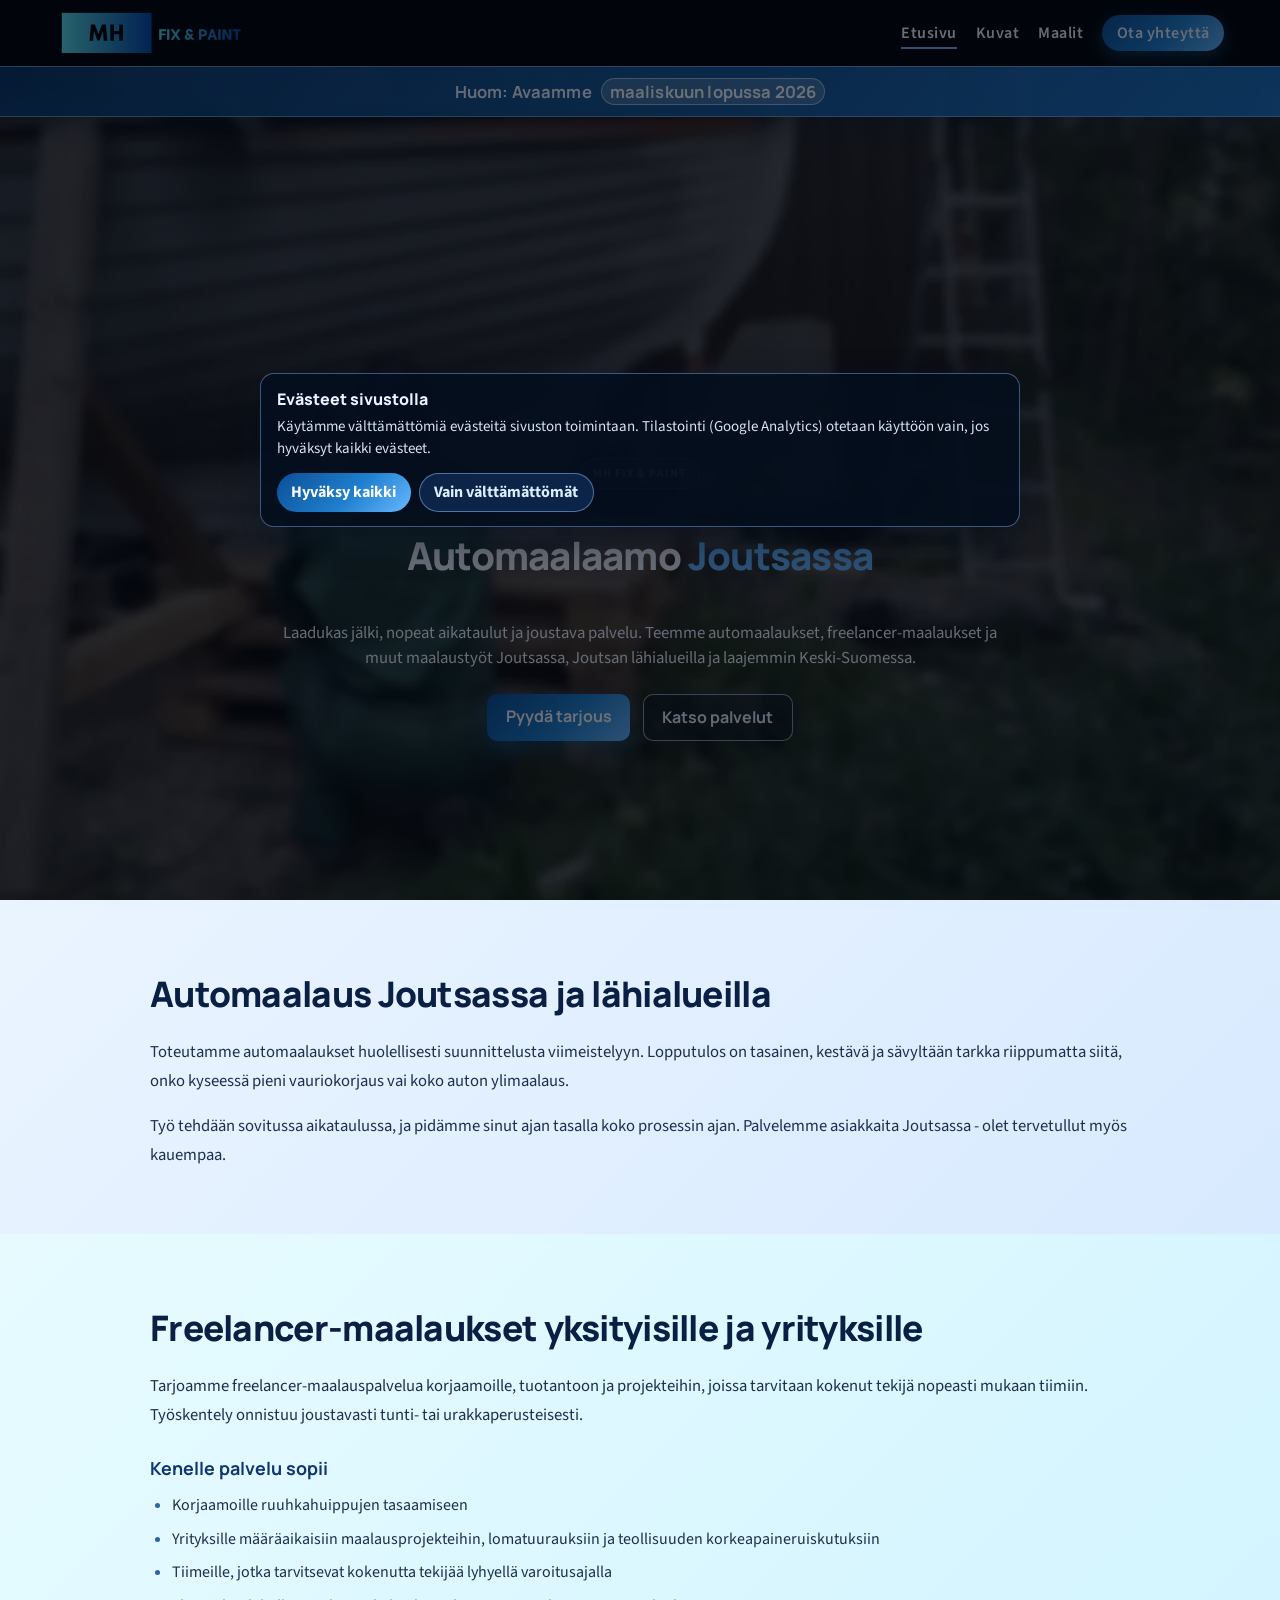
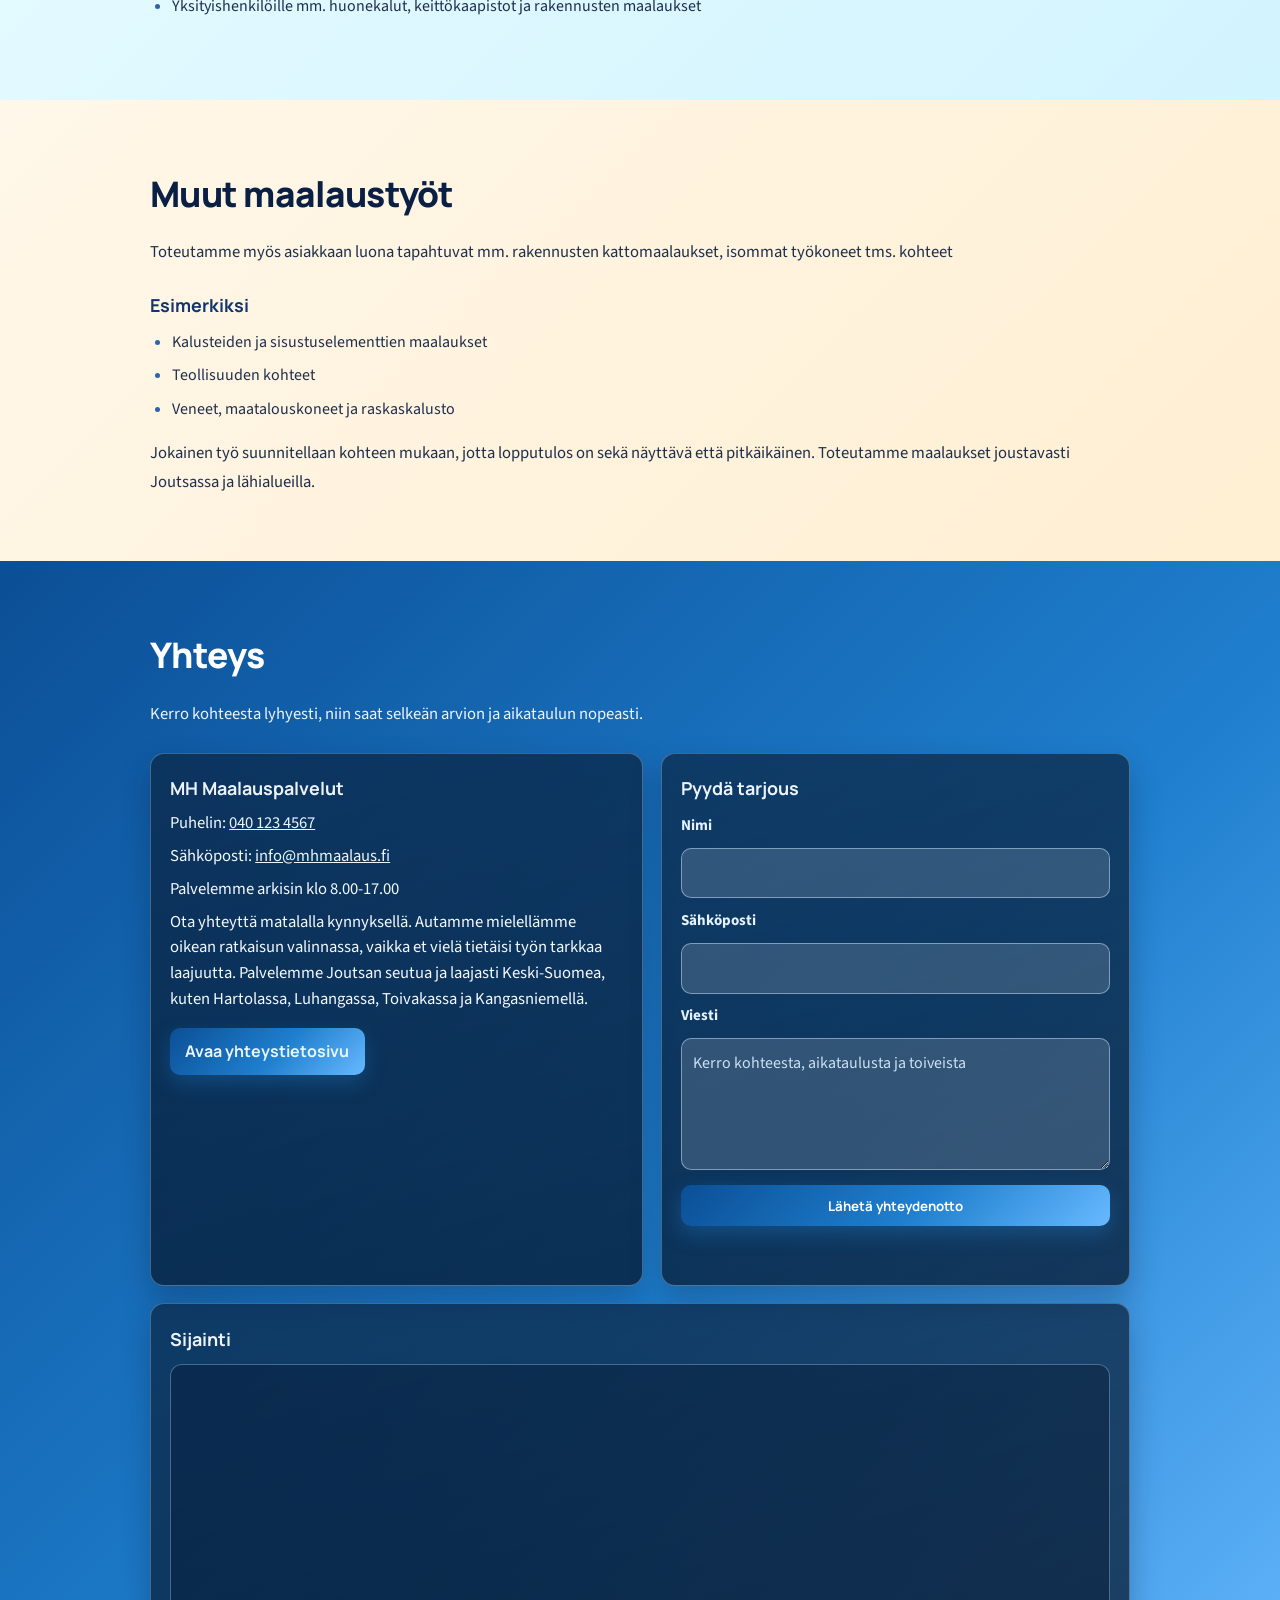
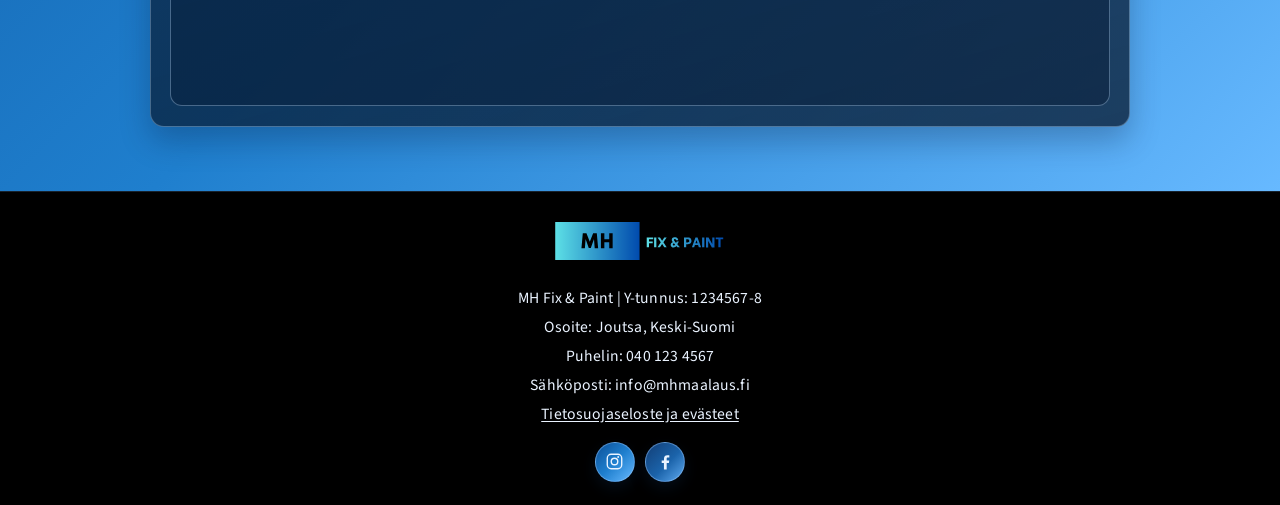
==== index.html @ 5fd6856b "Add files via upload" ====
<!doctype html>
<html lang="fi">
<head>
  <meta charset="UTF-8" />
  <meta name="viewport" content="width=device-width, initial-scale=1.0" />
  <title>Automaalaamo Joutsa | Automaalaukset ja freelancer maalaukset | MH Fix & Paint</title>
  <meta
    name="description"
    content="MH Maalauspalvelut on automaalaamo Joutsassa. Teemme automaalaukset, freelancer maalaukset ja muut maalaukset Joutsassa, Joutsan lähialueilla ja Keski-Suomessa."
  />
  <script type="application/ld+json">
    {
      "@context": "https://schema.org",
      "@type": "AutoBodyShop",
      "name": "MH Maalauspalvelut",
      "description": "Automaalaamo Joutsassa. Automaalaukset, freelancer maalaukset ja muut maalaukset Joutsassa, lähialueilla ja Keski-Suomessa.",
      "areaServed": [
        "Joutsa",
        "Keski-Suomi",
        "Hartola",
        "Luhanka",
        "Toivakka",
        "Kangasniemi"
      ],
      "telephone": "+358401234567",
      "email": "info@mhmaalaus.fi",
      "url": "index.html"
    }
  </script>
  <link rel="apple-touch-icon" sizes="180x180" href="assets/apple-touch-icon.png" />
  <link rel="icon" type="image/png" sizes="32x32" href="assets/favicon-32x32.png" />
  <link rel="icon" type="image/png" sizes="16x16" href="assets/favicon-16x16.png" />
  <link rel="icon" href="assets/favicon.ico" sizes="any" />
  <link rel="manifest" href="assets/site.webmanifest" />
  <meta name="theme-color" content="#000000" />
  <link rel="stylesheet" href="styles.css" />
</head>
<body>
  <header class="hero" id="hero">
    <nav class="hero-nav" aria-label="Päänavigaatio">
      <div class="hero-nav-inner">
        <a class="hero-logo" href="#etusivu" aria-label="Etusivu">
          <img src="assets/mhoikea.svg" alt="MH Logo" />
        </a>

        <button class="nav-toggle" type="button" aria-label="Avaa valikko" aria-expanded="false" aria-controls="site-menu">
          <span></span>
          <span></span>
          <span></span>
        </button>

        <ul class="hero-menu" id="site-menu">
          <li><a class="is-active" href="#etusivu" aria-current="page">Etusivu</a></li>
          <li><a href="kuvat.html">Kuvat</a></li>
          <li><a href="maalit.html">Maalit</a></li>
          <li><a class="nav-contact" href="yhteystiedot.html">Ota yhteyttä</a></li>
        </ul>
      </div>
    </nav>
    <div class="opening-banner" role="status" aria-live="polite">
      <p><strong>Huom:</strong> Avaamme <span>maaliskuun lopussa 2026</span></p>
    </div>

    <div class="hero-content" id="etusivu">
      <div class="hero-content-inner">
        <p class="hero-kicker">MH Fix & Paint</p>
        <h1 class="hero-rotating-title" aria-live="polite">
          <span id="hero-rotating-text">Automaalaamo <span class="hero-word-highlight">Joutsassa</span></span>
        </h1>
        <p class="hero-lead">
          Laadukas jälki, nopeat aikataulut ja joustava palvelu.
          Teemme automaalaukset, freelancer-maalaukset ja muut maalaustyöt Joutsassa,
          Joutsan lähialueilla ja laajemmin Keski-Suomessa.
        </p>

        <div class="hero-actions">
          <a class="hero-btn hero-btn-primary" href="#yhteys">Pyydä tarjous</a>
          <a class="hero-btn hero-btn-secondary" href="#automaalaus">Katso palvelut</a>
        </div>
      </div>
    </div>
  </header>

  <main>
    <section id="automaalaus" class="service-section section-auto">
      <h2>Automaalaus Joutsassa ja lähialueilla</h2>
      <p>
        Toteutamme automaalaukset huolellisesti suunnittelusta viimeistelyyn. Lopputulos on
        tasainen, kestävä ja sävyltään tarkka riippumatta siitä, onko kyseessä pieni vauriokorjaus
        vai koko auton ylimaalaus.
      </p>
      <p>
        Työ tehdään sovitussa aikataulussa, ja pidämme sinut ajan tasalla koko prosessin ajan.
        Palvelemme asiakkaita Joutsassa - olet tervetullut myös kauempaa.
      </p>
    </section>

    <section id="freelancer-maalaus" class="service-section section-freelancer">
      <h2>Freelancer-maalaukset yksityisille ja yrityksille</h2>
      <p>
        Tarjoamme freelancer-maalauspalvelua korjaamoille, tuotantoon ja projekteihin, joissa
        tarvitaan kokenut tekijä nopeasti mukaan tiimiin. Työskentely onnistuu joustavasti
        tunti- tai urakkaperusteisesti.
      </p>
      <h3>Kenelle palvelu sopii</h3>
      <ul>
        <li>Korjaamoille ruuhkahuippujen tasaamiseen</li>
        <li>Yrityksille määräaikaisiin maalausprojekteihin, lomatuurauksiin ja teollisuuden korkeapaineruiskutuksiin</li>
        <li>Tiimeille, jotka tarvitsevat kokenutta tekijää lyhyellä varoitusajalla</li>
        <li>Yksityishenkilöille mm. huonekalut, keittökaapistot ja rakennusten maalaukset</li>
      </ul>
    </section>

    <section id="muut-maalaukset" class="service-section section-other">
      <h2>Muut maalaustyöt</h2>
      <p>
        Toteutamme myös asiakkaan luona tapahtuvat mm. rakennusten kattomaalaukset, isommat työkoneet tms. kohteet
      </p>
      <h3>Esimerkiksi</h3>
      <ul>
        <li>Kalusteiden ja sisustuselementtien maalaukset</li>
        <li>Teollisuuden kohteet</li>
        <li>Veneet, maatalouskoneet ja raskaskalusto</li>
      </ul>
      <p>
        Jokainen työ suunnitellaan kohteen mukaan, jotta lopputulos on sekä näyttävä että
        pitkäikäinen. Toteutamme maalaukset joustavasti Joutsassa ja lähialueilla.
      </p>
    </section>

    <section id="yhteys" class="service-section section-contact">
      <h2>Yhteys</h2>
      <p>Kerro kohteesta lyhyesti, niin saat selkeän arvion ja aikataulun nopeasti.</p>

      <div class="contact-layout">
        <article class="contact-card contact-info-card">
          <h3>MH Maalauspalvelut</h3>
          <p>Puhelin: <a href="tel:+358401234567">040 123 4567</a></p>
          <p>Sähköposti: <a href="mailto:info@mhmaalaus.fi">info@mhmaalaus.fi</a></p>
          <p>Palvelemme arkisin klo 8.00-17.00</p>
          <p>
            Ota yhteyttä matalalla kynnyksellä. Autamme mielellämme oikean ratkaisun valinnassa,
            vaikka et vielä tietäisi työn tarkkaa laajuutta. Palvelemme Joutsan seutua ja
            laajasti Keski-Suomea, kuten Hartolassa, Luhangassa, Toivakassa ja Kangasniemellä.
          </p>
          <a class="contact-link-btn" href="yhteystiedot.html">
            Avaa yhteystietosivu
          </a>
        </article>

        <article class="contact-card contact-form-card">
          <h3>Pyydä tarjous</h3>
          <form class="contact-form js-formspree-form" action="https://formspree.io/f/mvzbbwyz" method="post">
            <input type="hidden" name="_subject" value="Uusi yhteydenotto - Etusivu" />
            <label for="contact-name">Nimi</label>
            <input id="contact-name" name="name" type="text" autocomplete="name" required />

            <label for="contact-email">Sähköposti</label>
            <input id="contact-email" name="email" type="email" autocomplete="email" required />

            <label for="contact-message">Viesti</label>
            <textarea
              id="contact-message"
              name="message"
              rows="4"
              placeholder="Kerro kohteesta, aikataulusta ja toiveista"
              required
            ></textarea>

            <div class="spam-trap" aria-hidden="true">
              <label for="contact-website">Verkkosivu</label>
              <input id="contact-website" name="_gotcha" type="text" tabindex="-1" autocomplete="off" />
            </div>

            <button type="submit" class="hero-btn hero-btn-primary">Lähetä yhteydenotto</button>
            <p class="form-status" aria-live="polite"></p>
          </form>
        </article>

        <article class="contact-card contact-map-card">
          <h3>Sijainti</h3>
          <div class="contact-map-wrap">
            <iframe
              title="MH Maalauspalvelut kartalla"
              src="https://www.google.com/maps?q=Joutsa,+Finland&output=embed"
              loading="lazy"
              referrerpolicy="no-referrer-when-downgrade"
            ></iframe>
          </div>
        </article>
      </div>
    </section>
  </main>
  <footer class="site-footer">
    <a class="footer-logo" href="#etusivu" aria-label="Etusivulle">
      <img src="assets/mhoikea.svg" alt="MH Maalauspalvelut logo" />
    </a>
    <p>MH Fix & Paint | Y-tunnus: 1234567-8</p>
    <p>Osoite: Joutsa, Keski-Suomi</p>
    <p>Puhelin: 040 123 4567</p>
    <p>Sähköposti: info@mhmaalaus.fi</p>
    <p class="footer-legal"><a href="tietosuojaseloste.html">Tietosuojaseloste ja evästeet</a></p>
    <div class="footer-social" aria-label="Sosiaalinen media">
      <a class="social-link social-instagram" href="https://www.instagram.com/" target="_blank" rel="noopener noreferrer" aria-label="Instagram">
        <svg viewBox="0 0 24 24" aria-hidden="true">
          <path d="M7.75 2h8.5A5.75 5.75 0 0 1 22 7.75v8.5A5.75 5.75 0 0 1 16.25 22h-8.5A5.75 5.75 0 0 1 2 16.25v-8.5A5.75 5.75 0 0 1 7.75 2zm0 1.75a4 4 0 0 0-4 4v8.5a4 4 0 0 0 4 4h8.5a4 4 0 0 0 4-4v-8.5a4 4 0 0 0-4-4h-8.5zm8.9 1.4a1.2 1.2 0 1 1 0 2.4 1.2 1.2 0 0 1 0-2.4zM12 7a5 5 0 1 1 0 10 5 5 0 0 1 0-10zm0 1.75a3.25 3.25 0 1 0 0 6.5 3.25 3.25 0 0 0 0-6.5z"/>
        </svg>
      </a>
      <a class="social-link social-facebook" href="https://www.facebook.com/" target="_blank" rel="noopener noreferrer" aria-label="Facebook">
        <svg viewBox="0 0 24 24" aria-hidden="true">
          <path d="M13.5 22v-8.2h2.8l.42-3.2H13.5V8.55c0-.93.27-1.56 1.61-1.56h1.72V4.13c-.3-.04-1.33-.13-2.53-.13-2.5 0-4.22 1.5-4.22 4.27v2.4H7.2v3.2h2.83V22h3.47z"/>
        </svg>
      </a>
    </div>
  </footer>

  <script src="script.js"></script>
</body>
</html>
---- styles.css ----
@import url("https://fonts.googleapis.com/css2?family=Manrope:wght@500;600;700;800&family=Source+Sans+3:wght@400;500;600&display=swap");

:root {
  --nav-bg: #000000;
  --text-light: #f4f7ff;
  --overlay: rgba(0, 0, 0, 0.35);
  --heading-dark: #0a1f44;
  --body-dark: #1e2f4d;

  /* Navin korkeus (säädä jos logo/padding muuttuu) */
  --nav-h: 64px;
}

* {
  box-sizing: border-box;
  margin: 0;
  padding: 0;
}

html, body {
  height: 100%;
}

header {
  height: 100vh;
}

body {
  font-family: "Source Sans 3", "Trebuchet MS", sans-serif;
  color: #111;
  overflow-x: hidden;
  background: #fff;
}

body.nav-open {
  overflow: hidden;
}

body.cookie-open {
  overflow: hidden;
}

/* HERO */
.hero {
  position: relative;
  min-height: 100vh;

  background-image:
    linear-gradient(var(--overlay), var(--overlay)),
    url(assets/ve1.webp);
  background-size: cover;
  background-position: center;
  background-repeat: no-repeat;

  /* jos sulla on slide-anim, pidä tässä; muuten voit poistaa */
  transform: translateY(0);
  transition: transform 0.45s ease-out;
  will-change: transform;
}

.hero.is-slid {
  transform: translateY(-22px);
  margin-bottom: -22px;
}

/* NAV */
.hero-nav {
  width: 100%;
  background: var(--nav-bg);
  position: sticky;
  top: 0;
  z-index: 20;
  transition: background-color 0.22s ease, box-shadow 0.22s ease, backdrop-filter 0.22s ease;
}

.hero-nav.is-scrolled {
  background: rgba(0, 0, 0, 0.7);
  backdrop-filter: blur(9px);
  box-shadow: 0 10px 24px rgba(4, 13, 28, 0.35);
}

.hero-nav-inner {
  max-width: 1200px;
  margin: 0 auto;
  padding: 0.2rem 1rem;
  display: flex;
  align-items: center;
  justify-content: space-between;
  gap: 0.75rem;
}

.hero-logo {
  display: inline-flex;
  align-items: center;
  flex-shrink: 0;
}

.hero-logo img {
  display: block;
  width: auto;
  height: 60px;
}

.nav-toggle {
  display: none;
  border: 0;
  background: transparent;
  padding: 0.4rem;
  border-radius: 8px;
  cursor: pointer;
}

.nav-toggle span {
  display: block;
  width: 24px;
  height: 2px;
  background: #f4f7ff;
  border-radius: 999px;
  transition: transform 0.22s ease, opacity 0.22s ease;
}

.nav-toggle span + span {
  margin-top: 5px;
}

.hero-menu {
  list-style: none;
  display: flex;
  justify-content: center;
  gap: 1.2rem;
  flex-wrap: wrap;
}

.hero-nav a {
  color: var(--text-light);
  text-decoration: none;
  font-weight: 600;
  letter-spacing: 0.03em;
}

.hero-menu a.is-active {
  color: #ffffff;
  border-bottom: 2px solid #67b9ff;
  padding-bottom: 0.15rem;
}

.hero-nav .nav-contact {
  padding: 0.45rem 0.9rem;
  border-radius: 999px;
  background: linear-gradient(135deg, #0b4f96 0%, #1f7fce 55%, #67b9ff 100%);
  box-shadow: 0 6px 18px rgba(31, 127, 206, 0.4);
  transition: filter 0.2s ease, transform 0.2s ease;
}

.hero-nav .nav-contact:hover {
  filter: brightness(1.08);
  transform: translateY(-1px);
}

/* HERO CONTENT
   TÄMÄ on se kriittinen muutos: ei calc(100vh - 64px),
   vaan hero-content = 100vh + padding-top navin verran */
.hero-content {
  min-height: 100vh;
  padding-top: var(--nav-h);

  display: grid;
  place-items: center;
  text-align: center;
  padding-left: 2rem;
  padding-right: 2rem;

  color: var(--text-light);
}

.hero-content-inner {
  max-width: 860px;
  margin: 0 auto;
}

.js .hero-content-inner {
  opacity: 0;
  transform: translateY(14px);
  transition: opacity 0.58s ease, transform 0.58s ease;
}

.js body.is-loaded .hero-content-inner {
  opacity: 1;
  transform: translateY(0);
}

.hero-content .hero-kicker {
  display: inline-block;
  padding: 0.35rem 0.75rem;
  border-radius: 999px;
  background: rgba(15, 86, 162, 0.35);
  border: 1px solid rgba(143, 197, 255, 0.5);
  font-size: 0.74rem;
  font-weight: 700;
  letter-spacing: 0.08em;
  text-transform: uppercase;
  margin-bottom: 1rem;
}

.opening-banner {
  width: 100%;
  background: linear-gradient(135deg, rgba(9, 57, 106, 0.94), rgba(28, 118, 202, 0.94));
  border-top: 1px solid rgba(173, 213, 255, 0.55);
  border-bottom: 1px solid rgba(173, 213, 255, 0.55);
  box-shadow: 0 10px 24px rgba(5, 22, 44, 0.24);
}

.opening-banner p {
  max-width: 1200px;
  margin: 0 auto;
  padding: 0.65rem 1rem;
  text-align: center;
  font-family: "Manrope", "Trebuchet MS", sans-serif;
  font-size: clamp(0.95rem, 1.3vw, 1.05rem);
  font-weight: 700;
  letter-spacing: 0.01em;
  color: #eef7ff;
}

.opening-banner span {
  display: inline-block;
  margin-left: 0.35rem;
  padding: 0.08rem 0.5rem;
  border-radius: 999px;
  background: rgba(255, 255, 255, 0.18);
  border: 1px solid rgba(225, 242, 255, 0.6);
  color: #ffffff;
}

.hero-content h1 {
  font-family: "Manrope", "Trebuchet MS", sans-serif;
  font-weight: 800;
  font-size: clamp(1.4rem, 3.2vw, 2.4rem);
  margin-bottom: 1rem;
  letter-spacing: -0.02em;
}

.hero-rotating-title {
  min-height: 2.6em;
  display: grid;
  place-items: center;
}

#hero-rotating-text {
  display: inline-block;
  will-change: transform, opacity;
  transition: opacity 320ms ease, transform 320ms ease;
}

.hero-word-highlight {
  color: #67b9ff;
}

#hero-rotating-text.is-exiting {
  opacity: 0;
  transform: translateY(-10px);
}

#hero-rotating-text.is-entering {
  opacity: 0;
  transform: translateY(10px);
}

@media (prefers-reduced-motion: reduce) {
  #hero-rotating-text {
    transition: none;
  }

  .js .hero-content-inner,
  .reveal-on-scroll {
    transition: none;
    opacity: 1;
    transform: none;
  }

  .hero-btn-primary::after {
    animation: none;
    transition: none;
    opacity: 0;
  }
}

.hero-content p {
  font-size: clamp(0.9rem, 1.4vw, 1.05rem);
  max-width: 720px;
  margin: 0 auto;
  line-height: 1.5;
}

.hero-lead {
  margin-top: 0.25rem;
}

.hero-actions {
  margin-top: 1.4rem;
  display: flex;
  justify-content: center;
  gap: 0.8rem;
  flex-wrap: wrap;
}

.hero-btn {
  font-family: "Manrope", "Trebuchet MS", sans-serif;
  display: inline-block;
  text-decoration: none;
  font-weight: 700;
  padding: 0.72rem 1.15rem;
  border-radius: 10px;
  transition: transform 0.2s ease, filter 0.2s ease, background-color 0.2s ease;
  position: relative;
  overflow: hidden;
}

.hero-btn:hover {
  transform: translateY(-1px);
  filter: brightness(1.05);
}

.hero-btn-primary {
  color: #fff;
  background: linear-gradient(135deg, #0b4f96 0%, #1f7fce 55%, #67b9ff 100%);
  box-shadow: 0 8px 20px rgba(31, 127, 206, 0.35);
}

.hero-btn-primary::after {
  content: "";
  position: absolute;
  top: -30%;
  left: -65%;
  width: 40%;
  height: 160%;
  background: linear-gradient(
    115deg,
    rgba(255, 255, 255, 0) 0%,
    rgba(255, 255, 255, 0.2) 45%,
    rgba(255, 255, 255, 0.55) 50%,
    rgba(255, 255, 255, 0.2) 55%,
    rgba(255, 255, 255, 0) 100%
  );
  transform: skewX(-20deg);
  opacity: 0;
  transition: opacity 0.18s ease;
}

.hero-btn-primary:hover::after,
.hero-btn-primary:focus-visible::after {
  opacity: 1;
  animation: cta-shine 0.72s ease;
}

.hero-btn-secondary {
  color: #eaf3ff;
  border: 1px solid rgba(222, 238, 255, 0.6);
  background: rgba(8, 20, 40, 0.35);
}

/* MAIN + SECTIONS */
main {
  padding: 0;
  margin: 0;
  max-width: none;
  line-height: 1.7;
}

.reveal-on-scroll {
  opacity: 0;
  transform: translateY(22px);
  transition: opacity 0.56s ease, transform 0.56s ease;
}

.reveal-on-scroll.is-visible {
  opacity: 1;
  transform: translateY(0);
}

@keyframes cta-shine {
  0% {
    left: -65%;
  }
  100% {
    left: 130%;
  }
}

.service-section {
  width: 100%;
  margin: 0;
  padding: 4rem clamp(1rem, 4vw, 4rem);
  border-radius: 0;
  border: 0;
  box-shadow: none;
  color: var(--body-dark);
}

.service-section h2 {
  max-width: 980px;
  margin: 0 auto 0.9rem;
  font-family: "Manrope", "Trebuchet MS", sans-serif;
  font-size: clamp(1.6rem, 2.8vw, 2.2rem);
  font-weight: 800;
  letter-spacing: -0.02em;
  color: var(--heading-dark);
}

.service-section h3 {
  max-width: 980px;
  margin: 1.4rem auto 0.55rem;
  font-family: "Manrope", "Trebuchet MS", sans-serif;
  font-size: clamp(1.05rem, 1.4vw, 1.2rem);
  font-weight: 700;
  color: #11366f;
}

.service-section p,
.service-section ul {
  max-width: 980px;
  margin-left: auto;
  margin-right: auto;
}

.service-section p {
  font-size: clamp(1rem, 1.3vw, 1.1rem);
  line-height: 1.75;
}

.service-section p + p {
  margin-top: 0.95rem;
}

.service-section ul {
  margin-top: 0.25rem;
  margin-bottom: 1rem;
  padding-left: 1.35rem;
}

.service-section li {
  margin-bottom: 0.4rem;
}

.service-section li::marker {
  color: #2c64ab;
}

.section-auto {
  background: linear-gradient(135deg, #eaf4ff 0%, #d8eaff 100%);
  border-color: #b8d6fb;
}

.section-freelancer {
  background: linear-gradient(135deg, #e7fbff 0%, #d2f4ff 100%);
  border-color: #a9deef;
}

.section-other {
  background: linear-gradient(135deg, #fff7e9 0%, #ffefd2 100%);
  border-color: #f2d7a6;
}

.section-contact {
  background: linear-gradient(135deg, #0b4f96 0%, #1f7fce 55%, #67b9ff 100%);
  border-color: #5eaaf0;
  color: #f4f9ff;
}

.section-contact h2 {
  color: #ffffff;
}

.section-contact > p {
  max-width: 980px;
  margin-top: 0.4rem;
  margin-bottom: 0.2rem;
  text-align: left;
  color: rgba(244, 249, 255, 0.97);
}

.section-contact h3,
.section-contact li {
  color: rgba(244, 249, 255, 0.97);
}

.section-contact li::marker {
  color: #d7ebff;
}

.contact-layout {
  max-width: 980px;
  margin: 1.5rem auto 0;
  display: grid;
  grid-template-columns: minmax(0, 1.05fr) minmax(0, 1fr);
  gap: 1.1rem;
}

.contact-card {
  background: linear-gradient(165deg, rgba(9, 30, 56, 0.64), rgba(4, 18, 38, 0.72));
  border: 1px solid rgba(182, 217, 249, 0.34);
  border-radius: 14px;
  padding: 1.2rem;
  box-shadow: 0 14px 30px rgba(6, 26, 58, 0.28);
}

.contact-card h3 {
  max-width: none;
  margin: 0 0 0.15rem;
}

.section-contact .contact-card p {
  max-width: none;
  margin-left: 0;
  margin-right: 0;
  margin-top: 0.45rem;
  line-height: 1.55;
}

.section-contact .contact-card a {
  color: #eaf5ff;
}

.contact-link-btn {
  margin-top: 0.95rem;
  display: inline-flex;
  align-items: center;
  justify-content: center;
  text-decoration: none;
  font-family: "Manrope", "Trebuchet MS", sans-serif;
  font-weight: 700;
  color: #fff;
  padding: 0.64rem 0.95rem;
  border-radius: 10px;
  background: linear-gradient(135deg, #0b4f96 0%, #1f7fce 55%, #67b9ff 100%);
  box-shadow: 0 8px 20px rgba(31, 127, 206, 0.32);
}

.contact-form {
  margin-top: 0.6rem;
  display: grid;
  gap: 0.6rem;
}

.contact-form label {
  font-size: 0.94rem;
  font-weight: 700;
  color: #e5f2ff;
}

.contact-form input,
.contact-form textarea {
  width: 100%;
  border: 1px solid rgba(202, 229, 255, 0.5);
  border-radius: 10px;
  padding: 0.66rem 0.72rem;
  background: rgba(255, 255, 255, 0.15);
  color: #fff;
  font: inherit;
}

.contact-form input:focus,
.contact-form textarea:focus {
  outline: 2px solid rgba(154, 211, 255, 0.72);
  outline-offset: 1px;
}

.contact-form input::placeholder,
.contact-form textarea::placeholder {
  color: rgba(223, 239, 255, 0.9);
}

.contact-form button {
  margin-top: 0.35rem;
  width: 100%;
  justify-self: stretch;
  border: 0;
  cursor: pointer;
}

.contact-map-card {
  grid-column: 1 / -1;
}

.contact-map-wrap {
  margin-top: 0.65rem;
  border: 1px solid rgba(182, 217, 249, 0.36);
  border-radius: 12px;
  overflow: hidden;
  background: rgba(6, 24, 48, 0.4);
}

.contact-map-wrap iframe {
  width: 100%;
  height: 340px;
  border: 0;
  display: block;
}

.site-footer {
  background: #000;
  color: #eaf3ff;
  text-align: center;
  padding: 1.35rem 1rem 1.45rem;
  border-top: 1px solid rgba(123, 171, 224, 0.2);
}

.footer-logo {
  display: inline-flex;
  align-items: center;
  justify-content: center;
  margin-bottom: 0.75rem;
}

.footer-logo img {
  display: block;
  width: auto;
  height: clamp(44px, 6vw, 56px);
}

.site-footer p {
  margin: 0.35rem 0;
  font-size: 0.98rem;
  line-height: 1.5;
  letter-spacing: 0.01em;
}

.site-footer a {
  color: #eaf3ff;
}

.footer-legal {
  margin-top: 0.45rem;
}

.footer-legal a {
  text-decoration: underline;
  text-underline-offset: 2px;
}

.spam-trap {
  position: absolute;
  left: -9999px;
  width: 1px;
  height: 1px;
  overflow: hidden;
}

.form-status {
  margin-top: 0.2rem;
  font-size: 0.92rem;
  color: #dff2ff;
  min-height: 1.35em;
}

.cookie-banner {
  position: fixed;
  inset: 0;
  z-index: 60;
  display: flex;
  align-items: center;
  justify-content: center;
  pointer-events: auto;
  background: rgba(2, 8, 18, 0.58);
  opacity: 0;
  transition: opacity 0.22s ease;
  padding: 0 1rem;
}

.cookie-banner.is-visible {
  opacity: 1;
}

.cookie-card {
  width: min(100%, 760px);
  background: rgba(5, 15, 30, 0.92);
  border: 1px solid rgba(128, 179, 235, 0.45);
  border-radius: 14px;
  box-shadow: 0 14px 34px rgba(4, 16, 34, 0.4);
  padding: 0.9rem 1rem;
  color: #eaf4ff;
}

.cookie-title {
  margin: 0 0 0.35rem;
  font-family: "Manrope", "Trebuchet MS", sans-serif;
  font-weight: 800;
  font-size: 1rem;
}

.cookie-text {
  margin: 0;
  font-size: 0.94rem;
  line-height: 1.5;
  color: rgba(227, 241, 255, 0.95);
}

.cookie-actions {
  margin-top: 0.75rem;
  display: flex;
  flex-wrap: wrap;
  gap: 0.5rem;
}

.cookie-btn {
  border: 0;
  border-radius: 999px;
  padding: 0.48rem 0.9rem;
  font: inherit;
  font-weight: 700;
  cursor: pointer;
}

.cookie-btn-primary {
  color: #fff;
  background: linear-gradient(135deg, #0b4f96 0%, #1f7fce 55%, #67b9ff 100%);
}

.cookie-btn-secondary {
  color: #dbeeff;
  background: rgba(13, 42, 80, 0.85);
  border: 1px solid rgba(144, 193, 245, 0.5);
}

.cookie-settings-btn {
  position: fixed;
  right: 1rem;
  bottom: 1rem;
  z-index: 55;
  border: 1px solid rgba(144, 193, 245, 0.62);
  border-radius: 999px;
  padding: 0.52rem 0.92rem;
  background: rgba(6, 26, 50, 0.9);
  color: #eaf4ff;
  font: inherit;
  font-weight: 700;
  cursor: pointer;
  box-shadow: 0 10px 24px rgba(4, 16, 34, 0.35);
  transition: transform 0.2s ease, filter 0.2s ease;
}

.cookie-settings-btn:hover,
.cookie-settings-btn:focus-visible {
  transform: translateY(-1px);
  filter: brightness(1.08);
}

body.cookie-open .cookie-settings-btn {
  opacity: 0;
  pointer-events: none;
}

.footer-social {
  margin-top: 0.95rem;
  display: flex;
  justify-content: center;
  gap: 0.65rem;
}

.social-link {
  width: 40px;
  height: 40px;
  border-radius: 999px;
  display: inline-flex;
  align-items: center;
  justify-content: center;
  color: #eaf5ff;
  text-decoration: none;
  border: 1px solid rgba(146, 194, 245, 0.45);
  box-shadow: 0 6px 15px rgba(12, 35, 67, 0.36);
  transition: transform 0.2s ease, filter 0.2s ease, border-color 0.2s ease;
}

.social-link svg {
  width: 19px;
  height: 19px;
  fill: currentColor;
}

.social-instagram {
  background: linear-gradient(135deg, #0b4f96 0%, #1f7fce 50%, #67b9ff 100%);
}

.social-facebook {
  background: linear-gradient(135deg, #123e76 0%, #1b63aa 55%, #5eaaf0 100%);
}

.social-link:hover,
.social-link:focus-visible {
  transform: translateY(-1px);
  filter: brightness(1.08);
  border-color: rgba(208, 230, 255, 0.9);
}

@media (max-width: 1024px) {
  .hero-nav-inner {
    padding-left: 1.2rem;
    padding-right: 1.2rem;
  }

  .hero-content {
    padding-left: 1.5rem;
    padding-right: 1.5rem;
  }

  .service-section {
    padding-top: 3.4rem;
    padding-bottom: 3.4rem;
  }

  .contact-layout {
    grid-template-columns: 1fr;
  }

  .contact-map-wrap iframe {
    height: 280px;
  }
}

/* MOBILE */
@media (max-width: 768px) {
  header {
    height: auto;
  }

  .hero-nav-inner {
    justify-content: space-between;
    gap: 0.35rem;
    padding-top: 0.55rem;
    padding-bottom: 0.55rem;
    position: relative;
    z-index: 32;
  }

  .nav-toggle {
    display: inline-flex;
    flex-direction: column;
    align-items: center;
    justify-content: center;
  }

  .hero-nav.is-open .nav-toggle span:nth-child(1) {
    transform: translateY(7px) rotate(45deg);
  }

  .hero-nav.is-open .nav-toggle span:nth-child(2) {
    opacity: 0;
  }

  .hero-nav.is-open .nav-toggle span:nth-child(3) {
    transform: translateY(-7px) rotate(-45deg);
  }

  .hero-menu {
    position: fixed;
    inset: 0;
    display: flex;
    flex-direction: column;
    align-items: center;
    justify-content: center;
    gap: 1rem;
    padding: 5.6rem 1.2rem 1.2rem;
    background: rgba(8, 12, 20, 0.72);
    backdrop-filter: blur(3px);
    opacity: 0;
    visibility: hidden;
    pointer-events: none;
    transition: opacity 0.24s ease, visibility 0.24s ease;
  }

  .hero-nav.is-open .hero-menu {
    opacity: 1;
    visibility: visible;
    pointer-events: auto;
  }

  .hero-menu li {
    opacity: 0;
    transform: translateY(10px);
    transition: opacity 0.24s ease, transform 0.24s ease;
  }

  .hero-nav.is-open .hero-menu li {
    opacity: 1;
    transform: translateY(0);
  }

  .hero-menu li:nth-child(2) {
    transition-delay: 0.04s;
  }

  .hero-menu li:nth-child(3) {
    transition-delay: 0.08s;
  }

  .hero-menu li:nth-child(4) {
    transition-delay: 0.12s;
  }

  .hero-menu a {
    width: auto;
    font-size: 1.25rem;
    min-height: 0;
    padding: 0.3rem 0.2rem;
  }

  .hero-logo img {
    height: 42px;
  }

  .hero-content {
    min-height: 100svh;
    padding-top: calc(var(--nav-h) + 0.5rem);
    padding-left: 1rem;
    padding-right: 1rem;
  }

  .hero-content h1 {
    font-size: clamp(1.45rem, 7.2vw, 2rem);
    line-height: 1.15;
  }

  .hero-rotating-title {
    min-height: 2.9em;
  }

  .hero-content p {
    font-size: 1rem;
    line-height: 1.6;
  }

  .hero-actions {
    width: 100%;
    max-width: 430px;
    margin-left: auto;
    margin-right: auto;
    gap: 0.6rem;
  }

  .hero-btn {
    width: min(100%, 360px);
    text-align: center;
    padding: 0.82rem 1rem;
  }

  .service-section {
    padding-top: 2.8rem;
    padding-bottom: 2.8rem;
  }

  .service-section p {
    line-height: 1.65;
  }

  .contact-card {
    padding: 1rem;
  }

  .contact-form input,
  .contact-form textarea {
    padding: 0.7rem;
  }

  .contact-form button {
    width: 100%;
    justify-self: stretch;
  }
}

@media (max-width: 480px) {
  .hero-menu a {
    font-size: 1.12rem;
  }

  .hero-content {
    padding-top: calc(var(--nav-h) + 0.35rem);
  }

  .hero-content h1 {
    font-size: clamp(1.35rem, 8.2vw, 1.75rem);
  }

  .hero-content p {
    font-size: 0.98rem;
  }

  .contact-map-wrap iframe {
    height: 230px;
  }
}
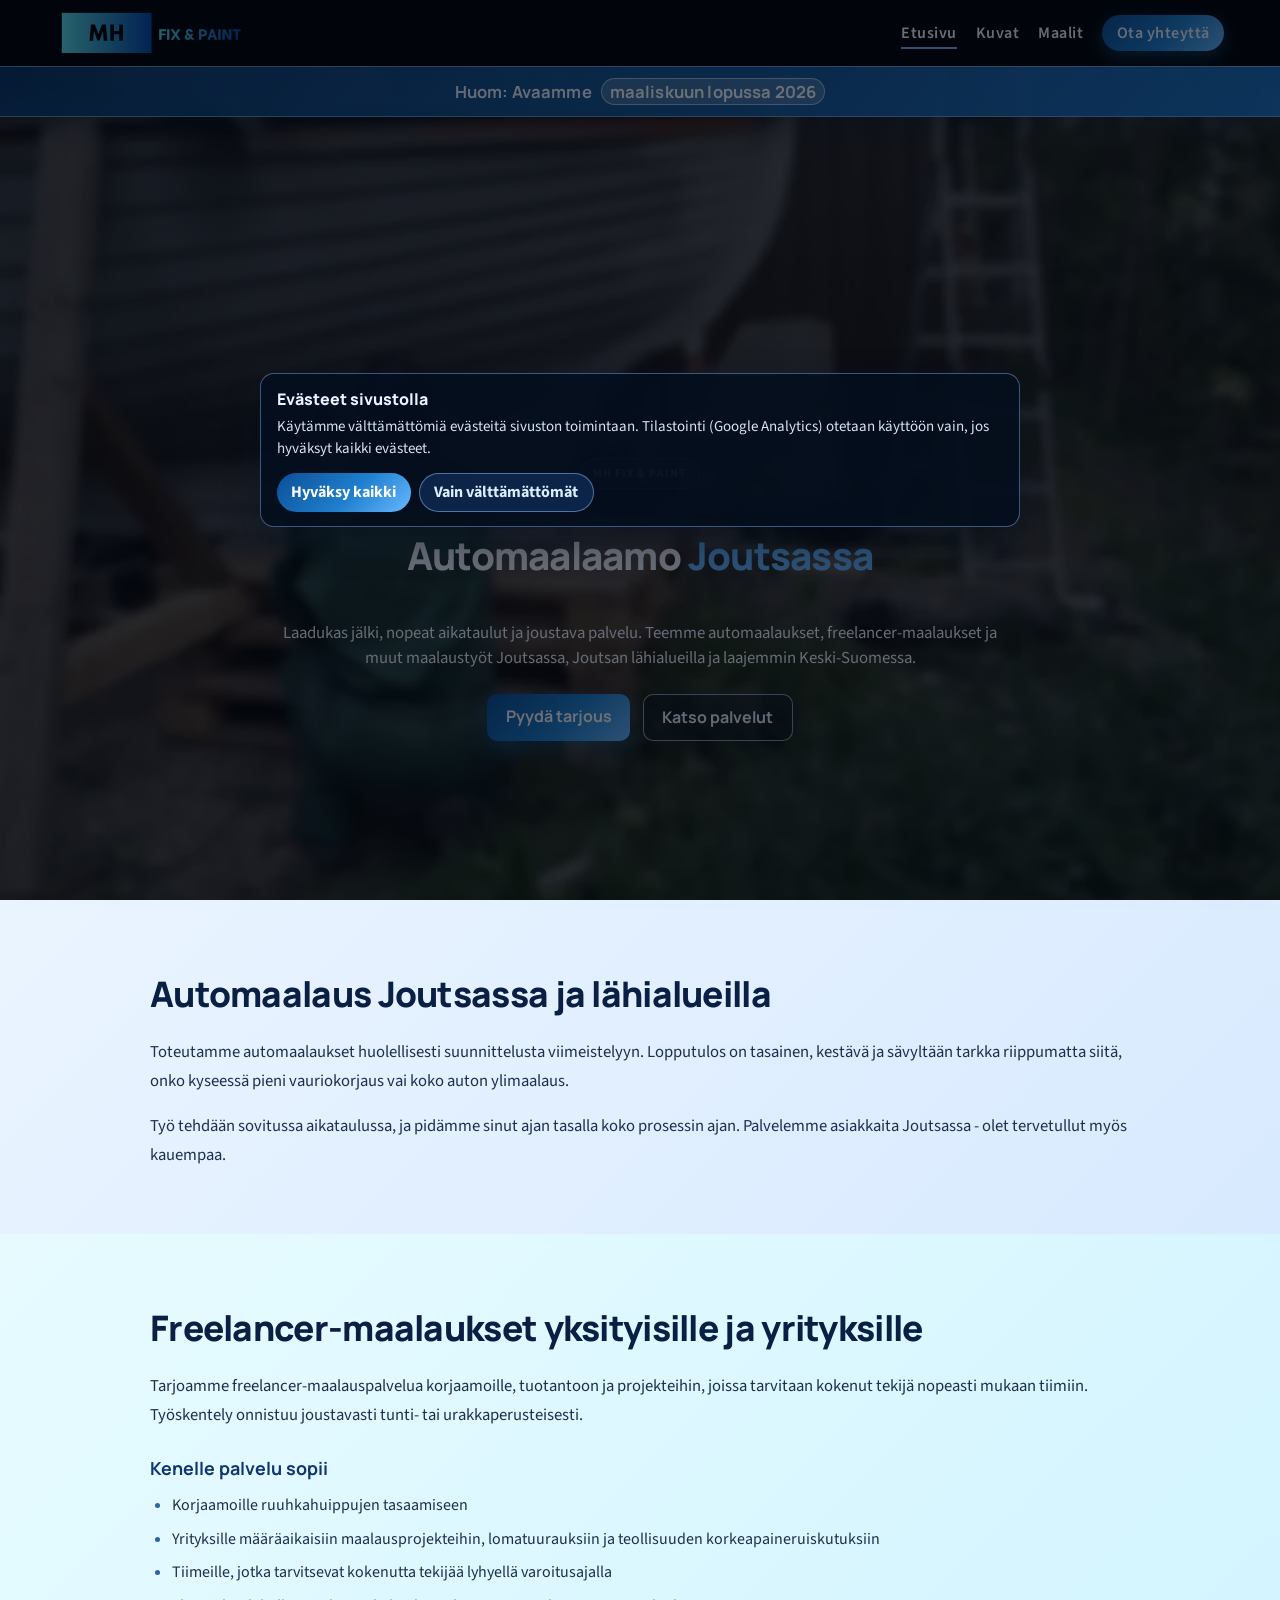
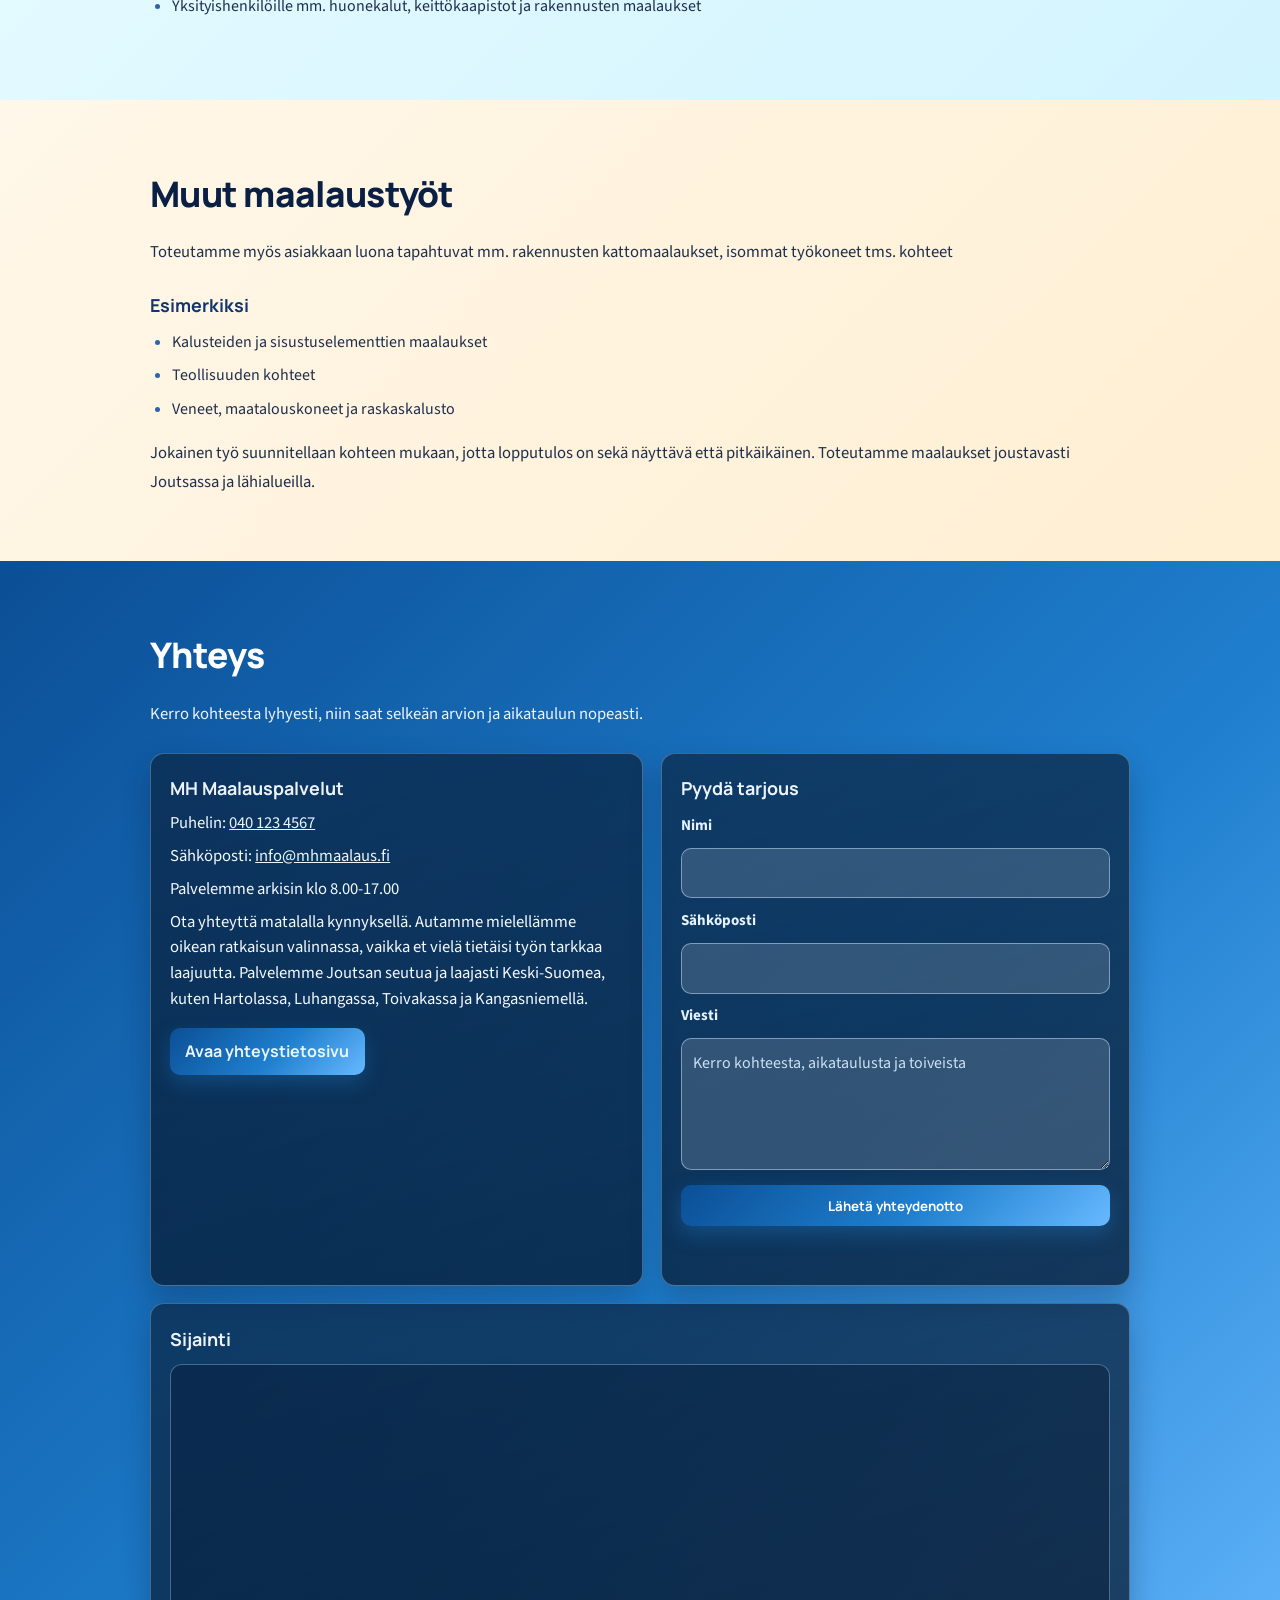
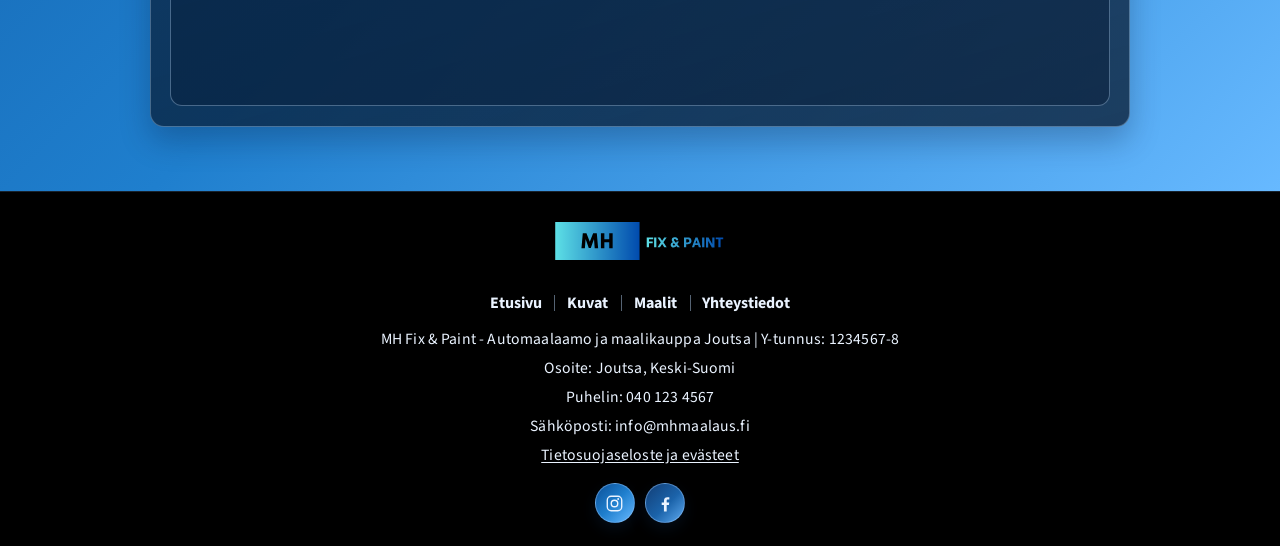
==== commit e3011b31: "Add files via upload" ====
--- a/index.html
+++ b/index.html
@@ -195,7 +195,13 @@
     <a class="footer-logo" href="#etusivu" aria-label="Etusivulle">
       <img src="assets/mhoikea.svg" alt="MH Maalauspalvelut logo" />
     </a>
-    <p>MH Fix & Paint | Y-tunnus: 1234567-8</p>
+    <nav class="footer-nav" aria-label="Footer navigaatio">
+      <a href="index.html">Etusivu</a>
+      <a href="kuvat.html">Kuvat</a>
+      <a href="maalit.html">Maalit</a>
+      <a href="yhteystiedot.html">Yhteystiedot</a>
+    </nav>
+    <p>MH Fix & Paint - Automaalaamo ja maalikauppa Joutsa | Y-tunnus: 1234567-8</p>
     <p>Osoite: Joutsa, Keski-Suomi</p>
     <p>Puhelin: 040 123 4567</p>
     <p>Sähköposti: info@mhmaalaus.fi</p>
--- a/styles.css
+++ b/styles.css
@@ -618,6 +618,31 @@
   height: clamp(44px, 6vw, 56px);
 }
 
+.footer-nav {
+  margin: 0.7rem auto 0.85rem;
+  display: flex;
+  justify-content: center;
+  flex-wrap: wrap;
+}
+
+.footer-nav a {
+  position: relative;
+  padding: 0 0.8rem;
+  font-weight: 700;
+  text-decoration: none;
+}
+
+.footer-nav a + a::before {
+  content: "";
+  position: absolute;
+  left: 0;
+  top: 50%;
+  width: 1px;
+  height: 1em;
+  transform: translateY(-50%);
+  background: rgba(189, 220, 255, 0.45);
+}
+
 .site-footer p {
   margin: 0.35rem 0;
   font-size: 0.98rem;
@@ -943,6 +968,28 @@
     padding: 0.82rem 1rem;
   }
 
+  .footer-nav {
+    width: min(100%, 340px);
+    flex-direction: column;
+    border: 1px solid rgba(189, 220, 255, 0.38);
+    border-radius: 10px;
+    overflow: hidden;
+    margin-top: 0.9rem;
+    margin-bottom: 0.9rem;
+  }
+
+  .footer-nav a {
+    padding: 0.55rem 0.75rem;
+  }
+
+  .footer-nav a + a::before {
+    display: none;
+  }
+
+  .footer-nav a + a {
+    border-top: 1px solid rgba(189, 220, 255, 0.3);
+  }
+
   .service-section {
     padding-top: 2.8rem;
     padding-bottom: 2.8rem;
@@ -988,3 +1035,1323 @@
     height: 230px;
   }
 }
+
+/* === SUBPAGE SCOPED STYLES (from pages.css) === */
+body.subpage {
+  --bg: #ffffff;
+  --panel: #ffffff;
+  --ink: #14213d;
+  --ink-soft: #36527c;
+  --line: #d8e3f2;
+  --accent: #0b4f96;
+  --accent-2: #1f7fce;
+  --text-light: #f4f7ff;
+  --overlay: rgba(0, 0, 0, 0.35);
+  --nav-h: 64px;
+}
+
+body.subpage * {
+  box-sizing: border-box;
+  margin: 0;
+  padding: 0;
+}
+
+body.subpage {
+  font-family: "Source Sans 3", "Trebuchet MS", sans-serif;
+  background: var(--bg);
+  color: var(--ink);
+  line-height: 1.6;
+  overflow-x: hidden;
+}
+
+body.subpage.nav-open {
+  overflow: hidden;
+}
+
+body.subpage.cookie-open {
+  overflow: hidden;
+}
+
+body.subpage .page-header {
+  position: relative;
+  min-height: 62vh;
+  background:
+    linear-gradient(130deg, rgba(7, 40, 78, 0.94), rgba(23, 103, 176, 0.9)),
+    url("assets/ve1.webp") center/cover no-repeat;
+  color: #f4f9ff;
+  padding-bottom: 4rem;
+}
+
+body.subpage .paint-header {
+  background:
+    linear-gradient(130deg, rgba(8, 33, 62, 0.94), rgba(12, 73, 133, 0.92)),
+    url("assets/ve3.webp") center/cover no-repeat;
+}
+
+body.subpage .contact-header {
+  background:
+    linear-gradient(130deg, rgba(7, 34, 66, 0.95), rgba(8, 88, 158, 0.92)),
+    url("assets/ve2.webp") center/cover no-repeat;
+}
+
+body.subpage .hero {
+  position: relative;
+  min-height: 100vh;
+  background-image:
+    linear-gradient(var(--overlay), var(--overlay)),
+    url("assets/ve1.webp");
+  background-size: cover;
+  background-position: center;
+  background-repeat: no-repeat;
+  transform: translateY(0);
+  transition: transform 0.45s ease-out;
+  will-change: transform;
+  color: var(--text-light);
+}
+
+body.subpage .hero.is-slid {
+  transform: translateY(-22px);
+  margin-bottom: -22px;
+}
+
+body.subpage .gallery-hero {
+  background-image:
+    linear-gradient(var(--overlay), var(--overlay)),
+    url("assets/ve1.webp");
+}
+
+body.subpage .paint-hero {
+  background-image:
+    linear-gradient(var(--overlay), var(--overlay)),
+    url("assets/ve1.webp");
+  background-size: cover;
+  background-position: center;
+}
+
+body.subpage .contact-hero {
+  background-image:
+    linear-gradient(rgba(0, 0, 0, 0.5), rgba(0, 0, 0, 0.5)),
+    url("assets/ve1.webp");
+  background-size: cover;
+  background-position: center;
+}
+
+body.subpage .hero-nav {
+  width: 100%;
+  margin: 0;
+  background: #000;
+  position: sticky;
+  top: 0;
+  z-index: 22;
+  transition: background-color 0.22s ease, box-shadow 0.22s ease, backdrop-filter 0.22s ease;
+}
+
+body.subpage .hero-nav.is-scrolled {
+  background: rgba(0, 0, 0, 0.7);
+  backdrop-filter: blur(9px);
+  box-shadow: 0 10px 24px rgba(4, 13, 28, 0.35);
+}
+
+body.subpage .hero-nav-inner {
+  max-width: 1200px;
+  margin: 0 auto;
+  padding: 0.2rem 1rem;
+  display: flex;
+  align-items: center;
+  justify-content: space-between;
+  gap: 0.75rem;
+}
+
+body.subpage .hero-logo {
+  display: inline-flex;
+  align-items: center;
+  flex-shrink: 0;
+}
+
+body.subpage .hero-logo img {
+  display: block;
+  width: auto;
+  height: 60px;
+}
+
+body.subpage .nav-toggle {
+  display: none;
+  border: 0;
+  background: transparent;
+  padding: 0.4rem;
+  border-radius: 8px;
+  cursor: pointer;
+}
+
+body.subpage .nav-toggle span {
+  display: block;
+  width: 24px;
+  height: 2px;
+  background: #f4f7ff;
+  border-radius: 999px;
+  transition: transform 0.22s ease, opacity 0.22s ease;
+}
+
+body.subpage .nav-toggle span + span {
+  margin-top: 5px;
+}
+
+body.subpage .hero-menu {
+  list-style: none;
+  display: flex;
+  align-items: center;
+  gap: 1.2rem;
+  flex-wrap: wrap;
+}
+
+body.subpage .hero-nav a {
+  color: #eaf3ff;
+  text-decoration: none;
+  font-weight: 600;
+  letter-spacing: 0.03em;
+}
+
+body.subpage .hero-menu a.is-active {
+  color: #ffffff;
+  border-bottom: 2px solid #67b9ff;
+  padding-bottom: 0.15rem;
+}
+
+body.subpage .hero-nav .nav-contact {
+  padding: 0.45rem 0.9rem;
+  border-radius: 999px;
+  background: linear-gradient(135deg, #0b4f96 0%, #1f7fce 55%, #67b9ff 100%);
+  box-shadow: 0 6px 18px rgba(31, 127, 206, 0.4);
+  transition: filter 0.2s ease, transform 0.2s ease;
+}
+
+body.subpage .hero-nav .nav-contact:hover {
+  filter: brightness(1.08);
+  transform: translateY(-1px);
+}
+
+body.subpage .page-cta {
+  display: inline-block;
+  padding: 0.5rem 0.95rem;
+  border-radius: 999px;
+  color: #fff;
+  text-decoration: none;
+  font-family: "Manrope", "Trebuchet MS", sans-serif;
+  font-weight: 700;
+  background: linear-gradient(135deg, var(--accent), var(--accent-2));
+  box-shadow: 0 8px 20px rgba(11, 79, 150, 0.32);
+  position: relative;
+  overflow: hidden;
+}
+
+body.subpage .hero-content {
+  min-height: 100vh;
+  padding-top: var(--nav-h);
+  display: grid;
+  place-items: center;
+  text-align: center;
+  padding-left: 2rem;
+  padding-right: 2rem;
+}
+
+body.subpage .hero-content-inner {
+  max-width: 860px;
+  margin: 0 auto;
+}
+
+html.js body.subpage .hero-content-inner, html.js body.subpage .header-content {
+  opacity: 0;
+  transform: translateY(14px);
+  transition: opacity 0.58s ease, transform 0.58s ease;
+}
+
+html.js body.subpage.is-loaded .hero-content-inner, html.js body.subpage.is-loaded .header-content {
+  opacity: 1;
+  transform: translateY(0);
+}
+
+body.subpage .hero-kicker {
+  display: inline-block;
+  padding: 0.35rem 0.75rem;
+  border-radius: 999px;
+  background: rgba(15, 86, 162, 0.35);
+  border: 1px solid rgba(143, 197, 255, 0.5);
+  font-size: 0.74rem;
+  font-weight: 700;
+  letter-spacing: 0.08em;
+  text-transform: uppercase;
+  margin-bottom: 1rem;
+}
+
+body.subpage .hero-rotating-title {
+  min-height: 2.6em;
+  display: grid;
+  place-items: center;
+  font-family: "Manrope", "Trebuchet MS", sans-serif;
+  font-weight: 800;
+  font-size: clamp(1.45rem, 3.2vw, 2.4rem);
+  margin-bottom: 1rem;
+  letter-spacing: -0.02em;
+}
+
+body.subpage #hero-rotating-text {
+  display: inline-block;
+  will-change: transform, opacity;
+  transition: opacity 320ms ease, transform 320ms ease;
+}
+
+body.subpage #hero-rotating-text.is-exiting {
+  opacity: 0;
+  transform: translateY(-10px);
+}
+
+body.subpage #hero-rotating-text.is-entering {
+  opacity: 0;
+  transform: translateY(10px);
+}
+
+body.subpage .hero-word-highlight {
+  color: #67b9ff;
+}
+
+body.subpage .hero-lead {
+  font-size: clamp(1rem, 1.4vw, 1.08rem);
+  max-width: 720px;
+  margin: 0 auto;
+  line-height: 1.5;
+}
+
+body.subpage .hero-actions {
+  margin-top: 1.4rem;
+  display: flex;
+  justify-content: center;
+  gap: 0.8rem;
+  flex-wrap: wrap;
+}
+
+body.subpage .hero-btn {
+  font-family: "Manrope", "Trebuchet MS", sans-serif;
+  display: inline-block;
+  text-decoration: none;
+  font-weight: 700;
+  padding: 0.72rem 1.15rem;
+  border-radius: 10px;
+  transition: transform 0.2s ease, filter 0.2s ease, background-color 0.2s ease;
+  position: relative;
+  overflow: hidden;
+}
+
+body.subpage .hero-btn:hover {
+  transform: translateY(-1px);
+  filter: brightness(1.05);
+}
+
+body.subpage .hero-btn-primary {
+  color: #fff;
+  background: linear-gradient(135deg, #0b4f96 0%, #1f7fce 55%, #67b9ff 100%);
+  box-shadow: 0 8px 20px rgba(31, 127, 206, 0.35);
+}
+
+body.subpage .hero-btn-primary::after, body.subpage .page-cta::after {
+  content: "";
+  position: absolute;
+  top: -30%;
+  left: -65%;
+  width: 40%;
+  height: 160%;
+  background: linear-gradient(
+    115deg,
+    rgba(255, 255, 255, 0) 0%,
+    rgba(255, 255, 255, 0.2) 45%,
+    rgba(255, 255, 255, 0.55) 50%,
+    rgba(255, 255, 255, 0.2) 55%,
+    rgba(255, 255, 255, 0) 100%
+  );
+  transform: skewX(-20deg);
+  opacity: 0;
+  transition: opacity 0.18s ease;
+}
+
+body.subpage .hero-btn-primary:hover::after, body.subpage .hero-btn-primary:focus-visible::after, body.subpage .page-cta:hover::after, body.subpage .page-cta:focus-visible::after {
+  opacity: 1;
+  animation: cta-shine 0.72s ease;
+}
+
+body.subpage .hero-btn-secondary {
+  color: #eaf3ff;
+  border: 1px solid rgba(222, 238, 255, 0.6);
+  background: rgba(8, 20, 40, 0.35);
+}
+
+@media (prefers-reduced-motion: reduce) {
+  body.subpage #hero-rotating-text {
+    transition: none;
+  }
+
+  html.js body.subpage .hero-content-inner, html.js body.subpage .header-content, body.subpage .reveal-on-scroll {
+    transition: none;
+    opacity: 1;
+    transform: none;
+  }
+
+  body.subpage .hero-btn-primary::after, body.subpage .page-cta::after {
+    animation: none;
+    transition: none;
+    opacity: 0;
+  }
+}
+
+body.subpage .header-content {
+  max-width: 860px;
+  margin: 3rem auto 0;
+  text-align: center;
+  padding: 0 clamp(1rem, 4vw, 2rem);
+}
+
+body.subpage .kicker {
+  display: inline-block;
+  margin-bottom: 0.8rem;
+  padding: 0.25rem 0.7rem;
+  border-radius: 999px;
+  border: 1px solid rgba(255, 255, 255, 0.55);
+  font-size: 0.78rem;
+  font-weight: 700;
+  letter-spacing: 0.08em;
+  text-transform: uppercase;
+}
+
+body.subpage .header-content h1 {
+  font-family: "Manrope", "Trebuchet MS", sans-serif;
+  font-weight: 800;
+  font-size: clamp(2rem, 4.2vw, 3rem);
+  line-height: 1.2;
+  letter-spacing: -0.02em;
+  margin-bottom: 0.8rem;
+}
+
+body.subpage .header-content p {
+  max-width: 700px;
+  margin: 0 auto;
+  font-size: clamp(1.03rem, 1.3vw, 1.14rem);
+}
+
+body.subpage .category-actions {
+  margin-top: 1.35rem;
+  display: flex;
+  justify-content: center;
+  flex-wrap: wrap;
+  gap: 0.7rem;
+}
+
+body.subpage .category-actions a {
+  text-decoration: none;
+  color: #eaf3ff;
+  border: 1px solid rgba(229, 241, 255, 0.65);
+  border-radius: 999px;
+  padding: 0.45rem 0.95rem;
+  font-weight: 600;
+}
+
+body.subpage .product-filters {
+  max-width: 980px;
+  margin: 1.2rem auto 0;
+  display: flex;
+  flex-wrap: wrap;
+  gap: 0.7rem;
+}
+
+body.subpage .product-search {
+  width: 100%;
+}
+
+body.subpage .product-search input {
+  width: 100%;
+  border: 1px solid #9ec5ec;
+  border-radius: 10px;
+  padding: 0.62rem 0.78rem;
+  font: inherit;
+  color: #0d3a6a;
+  background: #f7fbff;
+}
+
+body.subpage .product-search input:focus {
+  outline: 2px solid rgba(31, 127, 206, 0.42);
+  outline-offset: 1px;
+}
+
+body.subpage .product-filter-btn {
+  border: 1px solid #9ec5ec;
+  border-radius: 999px;
+  padding: 0.5rem 0.9rem;
+  font-family: "Manrope", "Trebuchet MS", sans-serif;
+  font-weight: 700;
+  color: #0d3a6a;
+  background: #f1f8ff;
+  cursor: pointer;
+  transition: transform 0.2s ease, box-shadow 0.2s ease, background-color 0.2s ease, color 0.2s ease;
+}
+
+body.subpage .product-filter-btn:hover {
+  transform: translateY(-1px);
+}
+
+body.subpage .product-filter-btn.is-active {
+  color: #fff;
+  background: linear-gradient(135deg, #0b4f96 0%, #1f7fce 55%, #67b9ff 100%);
+  border-color: transparent;
+  box-shadow: 0 8px 16px rgba(23, 111, 194, 0.3);
+}
+
+body.subpage .product-card.is-hidden {
+  display: none;
+}
+
+body.subpage .gallery-section, body.subpage .info-section {
+  width: 100%;
+  max-width: none;
+  margin: 0;
+  padding: 4rem clamp(1rem, 4vw, 4rem);
+}
+
+body.subpage .reveal-on-scroll {
+  opacity: 0;
+  transform: translateY(22px);
+  transition: opacity 0.56s ease, transform 0.56s ease;
+}
+
+body.subpage .reveal-on-scroll.is-visible {
+  opacity: 1;
+  transform: translateY(0);
+}
+
+@keyframes cta-shine {
+  0% {
+    left: -65%;
+  }
+  100% {
+    left: 130%;
+  }
+}
+
+body.subpage .gallery-section, body.subpage .info-section:not(.alt-bg):not(.cta-block):not(.contact-form-section) {
+  background: linear-gradient(135deg, #eaf4ff 0%, #d8eaff 100%);
+}
+
+body.subpage .alt-bg {
+  background: linear-gradient(135deg, #e7fbff 0%, #d2f4ff 100%);
+}
+
+body.subpage .section-head {
+  max-width: 980px;
+  margin-left: auto;
+  margin-right: auto;
+  margin-bottom: 1.1rem;
+}
+
+body.subpage .section-head h2, body.subpage .info-section h2 {
+  font-family: "Manrope", "Trebuchet MS", sans-serif;
+  font-size: clamp(1.4rem, 2.6vw, 2rem);
+  font-weight: 800;
+  letter-spacing: -0.02em;
+}
+
+body.subpage .section-head p, body.subpage .info-section > p {
+  max-width: 980px;
+  margin-left: auto;
+  margin-right: auto;
+  margin-top: 0.35rem;
+  color: var(--ink-soft);
+}
+
+body.subpage .paint-tech-note {
+  font-family: "Manrope", "Trebuchet MS", sans-serif;
+  font-size: clamp(1.05rem, 1.8vw, 1.28rem);
+  font-weight: 800;
+  color: #0b3a6d;
+  margin-top: 0.45rem;
+  margin-bottom: 0.8rem;
+}
+
+body.subpage .paint-brand-box {
+  max-width: 980px;
+  margin: 0.55rem auto 0.95rem;
+  padding: 0.75rem 0.9rem;
+  display: grid;
+  grid-template-columns: minmax(130px, 180px) 1fr;
+  align-items: center;
+  gap: 0.9rem;
+  background: #d8e3f2;
+  border: 1px solid #c9def5;
+  border-radius: 14px;
+  box-shadow: 0 8px 22px rgba(17, 66, 122, 0.1);
+}
+
+body.subpage .paint-brand-box img {
+  width: 100%;
+  max-width: 180px;
+  height: auto;
+  display: block;
+  margin: 0 auto;
+}
+
+body.subpage .paint-brand-box p {
+  margin: 0;
+  font-family: "Manrope", "Trebuchet MS", sans-serif;
+  font-size: clamp(1.02rem, 1.65vw, 1.2rem);
+  font-weight: 800;
+  line-height: 1.45;
+  color: #0b3a6d;
+  text-align: left;
+}
+
+body.subpage #tuotteet .section-head p + p {
+  margin-top: 0.75rem;
+}
+
+body.subpage .gallery-grid, body.subpage .info-grid {
+  max-width: 980px;
+  margin-left: auto;
+  margin-right: auto;
+  margin-top: 1.2rem;
+  display: grid;
+  grid-template-columns: repeat(3, minmax(0, 1fr));
+  gap: 1.1rem;
+}
+
+body.subpage .gallery-card, body.subpage .info-card {
+  background: var(--panel);
+  border: 1px solid var(--line);
+  border-radius: 14px;
+  overflow: hidden;
+  box-shadow: 0 10px 28px rgba(12, 40, 74, 0.12);
+  transition: transform 0.2s ease, box-shadow 0.2s ease;
+}
+
+body.subpage .gallery-card:hover, body.subpage .info-card:hover {
+  transform: translateY(-2px);
+  box-shadow: 0 14px 30px rgba(11, 49, 94, 0.16);
+}
+
+body.subpage .gallery-card img {
+  width: 100%;
+  height: 220px;
+  object-fit: cover;
+  display: block;
+}
+
+body.subpage .gallery-card h3, body.subpage .info-card h3 {
+  font-family: "Manrope", "Trebuchet MS", sans-serif;
+  font-size: 1.05rem;
+  padding: 0.9rem 1rem 0.35rem;
+}
+
+body.subpage .gallery-card p, body.subpage .info-card p {
+  color: var(--ink-soft);
+  padding: 0 1rem 1rem;
+}
+
+body.subpage .price-card {
+  display: grid;
+  grid-template-rows: auto auto;
+}
+
+body.subpage .product-card img {
+  object-fit: contain;
+  background: #f7fbff;
+  padding: 0.65rem;
+}
+
+body.subpage .product-card h3, body.subpage .product-card p {
+  text-align: center;
+}
+
+body.subpage .paint-price {
+  margin: 0;
+  padding: 0.9rem 1rem 1rem;
+  font-family: "Manrope", "Trebuchet MS", sans-serif;
+  font-size: 1.15rem;
+  font-weight: 800;
+  color: #0b3a6d;
+  text-align: center;
+}
+
+body.subpage .contact-page-main {
+  padding-bottom: 0;
+  background: #04172e;
+}
+
+body.subpage .contact-section {
+  position: relative;
+  overflow: hidden;
+  padding-top: 3rem;
+  padding-bottom: 3.2rem;
+  background:
+    radial-gradient(1200px 420px at 20% -10%, rgba(133, 201, 255, 0.24), transparent 70%),
+    linear-gradient(135deg, #0b4f96 0%, #1f7fce 55%, #67b9ff 100%);
+  color: #f4f9ff;
+}
+
+body.subpage .contact-page-grid {
+  max-width: 980px;
+  margin: 0 auto;
+  display: grid;
+  grid-template-columns: repeat(2, minmax(0, 1fr));
+  gap: 1.1rem;
+  margin-top: 1.2rem;
+}
+
+body.subpage .contact-section h2, body.subpage .contact-form-section h2 {
+  color: #fff;
+}
+
+body.subpage .contact-section > p, body.subpage .contact-form-section > p {
+  color: rgba(242, 249, 255, 0.95);
+}
+
+body.subpage .contact-section .info-card, body.subpage .contact-form-page {
+  background: linear-gradient(165deg, rgba(9, 30, 56, 0.64), rgba(4, 18, 38, 0.72));
+  border: 1px solid rgba(182, 217, 249, 0.34);
+  box-shadow: 0 14px 30px rgba(6, 26, 58, 0.28);
+}
+
+body.subpage .contact-section .info-card p {
+  color: rgba(236, 246, 255, 0.97);
+}
+
+body.subpage .contact-section .info-card h2 {
+  padding: 0.9rem 1rem 0.35rem;
+}
+
+body.subpage .contact-detail-card a {
+  color: #eaf5ff;
+}
+
+body.subpage .contact-detail-card a:hover, body.subpage .contact-detail-card a:focus-visible {
+  color: #fff;
+}
+
+body.subpage .contact-detail-card p {
+  padding: 0.25rem 1rem;
+}
+
+body.subpage .contact-detail-card p:last-child {
+  padding-bottom: 1rem;
+}
+
+body.subpage .contact-detail-card a {
+  font-weight: 700;
+}
+
+body.subpage .contact-map-card-page {
+  padding-bottom: 1rem;
+}
+
+body.subpage .contact-map-card-page h2 {
+  padding: 0.9rem 1rem 0.35rem;
+}
+
+body.subpage .contact-map-wrap {
+  margin: 0.75rem 1rem 0;
+  border: 1px solid rgba(182, 217, 249, 0.36);
+  border-radius: 12px;
+  overflow: hidden;
+  background: rgba(6, 24, 48, 0.4);
+}
+
+body.subpage .contact-map-wrap iframe {
+  width: 100%;
+  height: 330px;
+  border: 0;
+  display: block;
+}
+
+body.subpage .contact-form-section > p {
+  max-width: 760px;
+  text-align: left;
+}
+
+body.subpage .contact-form-page {
+  max-width: 760px;
+  margin: 1.05rem auto 0;
+  border-radius: 14px;
+  padding: 1rem;
+  display: grid;
+  gap: 0.5rem;
+}
+
+body.subpage .contact-form-page input:focus, body.subpage .contact-form-page textarea:focus {
+  outline: 2px solid rgba(154, 211, 255, 0.72);
+  outline-offset: 1px;
+}
+
+body.subpage .contact-form-page label {
+  font-weight: 700;
+  color: #e5f2ff;
+}
+
+body.subpage .contact-form-page input, body.subpage .contact-form-page textarea {
+  width: 100%;
+  border: 1px solid rgba(202, 229, 255, 0.5);
+  border-radius: 10px;
+  padding: 0.7rem 0.78rem;
+  font: inherit;
+  color: #fff;
+  background: rgba(255, 255, 255, 0.15);
+}
+
+body.subpage .contact-form-page input::placeholder, body.subpage .contact-form-page textarea::placeholder {
+  color: rgba(223, 239, 255, 0.9);
+}
+
+body.subpage .contact-form-page .page-cta {
+  margin-top: 0.45rem;
+  border: 0;
+  cursor: pointer;
+}
+
+body.subpage .cta-block {
+  text-align: center;
+  background: linear-gradient(135deg, #0b4f96 0%, #1f7fce 55%, #67b9ff 100%);
+  padding-top: 2.4rem;
+  padding-bottom: 3.2rem;
+}
+
+body.subpage .cta-block h2, body.subpage .cta-block p {
+  color: #fff;
+}
+
+body.subpage .cta-block .page-cta {
+  margin-top: 0.95rem;
+  background: rgba(255, 255, 255, 0.16);
+  border: 1px solid rgba(236, 247, 255, 0.65);
+  box-shadow: none;
+}
+
+body.subpage .site-footer {
+  background: #000;
+  color: #eaf3ff;
+  text-align: center;
+  padding: 1.35rem 1rem 1.45rem;
+  border-top: 1px solid rgba(123, 171, 224, 0.2);
+}
+
+body.subpage .footer-logo {
+  display: inline-flex;
+  align-items: center;
+  justify-content: center;
+  margin-bottom: 0.75rem;
+}
+
+body.subpage .footer-logo img {
+  display: block;
+  width: auto;
+  height: clamp(44px, 6vw, 56px);
+}
+
+body.subpage .footer-nav {
+  margin: 0.7rem auto 0.85rem;
+  display: flex;
+  justify-content: center;
+  flex-wrap: wrap;
+}
+
+body.subpage .footer-nav a {
+  position: relative;
+  padding: 0 0.8rem;
+  font-weight: 700;
+  text-decoration: none;
+}
+
+body.subpage .footer-nav a + a::before {
+  content: "";
+  position: absolute;
+  left: 0;
+  top: 50%;
+  width: 1px;
+  height: 1em;
+  transform: translateY(-50%);
+  background: rgba(189, 220, 255, 0.45);
+}
+
+body.subpage .site-footer p {
+  margin: 0.35rem 0;
+  font-size: 0.98rem;
+  line-height: 1.5;
+  letter-spacing: 0.01em;
+}
+
+body.subpage .site-footer a {
+  color: #eaf3ff;
+}
+
+body.subpage .footer-legal {
+  margin-top: 0.45rem;
+}
+
+body.subpage .footer-legal a {
+  text-decoration: underline;
+  text-underline-offset: 2px;
+}
+
+body.subpage .spam-trap {
+  position: absolute;
+  left: -9999px;
+  width: 1px;
+  height: 1px;
+  overflow: hidden;
+}
+
+body.subpage .form-status {
+  margin-top: 0.2rem;
+  font-size: 0.92rem;
+  color: #2d588d;
+  min-height: 1.35em;
+}
+
+body.subpage .contact-form-page .form-status {
+  color: #dff2ff;
+}
+
+body.subpage .contact-form-section {
+  position: relative;
+  padding-top: 2.7rem;
+  padding-bottom: 3.1rem;
+  background:
+    radial-gradient(1000px 300px at 70% -5%, rgba(117, 189, 246, 0.2), transparent 70%),
+    linear-gradient(165deg, #0d365f 0%, #0a2746 100%);
+}
+
+body.subpage .legal-section {
+  padding-top: 3rem;
+  padding-bottom: 3rem;
+  background: linear-gradient(135deg, #eaf4ff 0%, #d8eaff 100%);
+}
+
+body.subpage .legal-content {
+  max-width: 980px;
+  margin: 0 auto;
+  display: grid;
+  grid-template-columns: repeat(2, minmax(0, 1fr));
+  gap: 1rem;
+}
+
+body.subpage .legal-card h2 {
+  padding: 0.95rem 1rem 0.4rem;
+}
+
+body.subpage .legal-card p {
+  padding: 0 1rem 0.72rem;
+  color: var(--ink-soft);
+}
+
+body.subpage .legal-card a {
+  color: var(--accent);
+  font-weight: 700;
+}
+
+body.subpage .legal-list {
+  margin: 0.1rem 1rem 0.7rem 2rem;
+  color: var(--ink-soft);
+}
+
+body.subpage .legal-list li + li {
+  margin-top: 0.34rem;
+}
+
+body.subpage .cookie-banner {
+  position: fixed;
+  inset: 0;
+  z-index: 60;
+  display: flex;
+  align-items: center;
+  justify-content: center;
+  pointer-events: auto;
+  background: rgba(2, 8, 18, 0.58);
+  opacity: 0;
+  transition: opacity 0.22s ease;
+  padding: 0 1rem;
+}
+
+body.subpage .cookie-banner.is-visible {
+  opacity: 1;
+}
+
+body.subpage .cookie-card {
+  width: min(100%, 760px);
+  background: rgba(5, 15, 30, 0.92);
+  border: 1px solid rgba(128, 179, 235, 0.45);
+  border-radius: 14px;
+  box-shadow: 0 14px 34px rgba(4, 16, 34, 0.4);
+  padding: 0.9rem 1rem;
+  color: #eaf4ff;
+}
+
+body.subpage .cookie-title {
+  margin: 0 0 0.35rem;
+  font-family: "Manrope", "Trebuchet MS", sans-serif;
+  font-weight: 800;
+  font-size: 1rem;
+}
+
+body.subpage .cookie-text {
+  margin: 0;
+  font-size: 0.94rem;
+  line-height: 1.5;
+  color: rgba(227, 241, 255, 0.95);
+}
+
+body.subpage .cookie-actions {
+  margin-top: 0.75rem;
+  display: flex;
+  flex-wrap: wrap;
+  gap: 0.5rem;
+}
+
+body.subpage .cookie-btn {
+  border: 0;
+  border-radius: 999px;
+  padding: 0.48rem 0.9rem;
+  font: inherit;
+  font-weight: 700;
+  cursor: pointer;
+}
+
+body.subpage .cookie-btn-primary {
+  color: #fff;
+  background: linear-gradient(135deg, #0b4f96 0%, #1f7fce 55%, #67b9ff 100%);
+}
+
+body.subpage .cookie-btn-secondary {
+  color: #dbeeff;
+  background: rgba(13, 42, 80, 0.85);
+  border: 1px solid rgba(144, 193, 245, 0.5);
+}
+
+body.subpage .cookie-settings-btn {
+  position: fixed;
+  right: 1rem;
+  bottom: 1rem;
+  z-index: 55;
+  border: 1px solid rgba(144, 193, 245, 0.62);
+  border-radius: 999px;
+  padding: 0.52rem 0.92rem;
+  background: rgba(6, 26, 50, 0.9);
+  color: #eaf4ff;
+  font: inherit;
+  font-weight: 700;
+  cursor: pointer;
+  box-shadow: 0 10px 24px rgba(4, 16, 34, 0.35);
+  transition: transform 0.2s ease, filter 0.2s ease;
+}
+
+body.subpage .cookie-settings-btn:hover, body.subpage .cookie-settings-btn:focus-visible {
+  transform: translateY(-1px);
+  filter: brightness(1.08);
+}
+
+body.subpage.cookie-open .cookie-settings-btn {
+  opacity: 0;
+  pointer-events: none;
+}
+
+body.subpage .footer-social {
+  margin-top: 0.95rem;
+  display: flex;
+  justify-content: center;
+  gap: 0.65rem;
+}
+
+body.subpage .social-link {
+  width: 40px;
+  height: 40px;
+  border-radius: 999px;
+  display: inline-flex;
+  align-items: center;
+  justify-content: center;
+  color: #eaf5ff;
+  text-decoration: none;
+  border: 1px solid rgba(146, 194, 245, 0.45);
+  box-shadow: 0 6px 15px rgba(12, 35, 67, 0.36);
+  transition: transform 0.2s ease, filter 0.2s ease, border-color 0.2s ease;
+}
+
+body.subpage .social-link svg {
+  width: 19px;
+  height: 19px;
+  fill: currentColor;
+}
+
+body.subpage .social-instagram {
+  background: linear-gradient(135deg, #0b4f96 0%, #1f7fce 50%, #67b9ff 100%);
+}
+
+body.subpage .social-facebook {
+  background: linear-gradient(135deg, #123e76 0%, #1b63aa 55%, #5eaaf0 100%);
+}
+
+body.subpage .social-link:hover, body.subpage .social-link:focus-visible {
+  transform: translateY(-1px);
+  filter: brightness(1.08);
+  border-color: rgba(208, 230, 255, 0.9);
+}
+
+@media (max-width: 900px) {
+  body.subpage .gallery-grid, body.subpage .info-grid {
+    grid-template-columns: repeat(2, minmax(0, 1fr));
+  }
+
+  body.subpage .contact-page-grid {
+    grid-template-columns: 1fr;
+  }
+
+  body.subpage .contact-map-wrap iframe {
+    height: 285px;
+  }
+}
+
+@media (max-width: 768px) {
+  body.subpage .hero-nav-inner {
+    justify-content: space-between;
+    gap: 0.35rem;
+    padding-top: 0.55rem;
+    padding-bottom: 0.55rem;
+    position: relative;
+    z-index: 32;
+  }
+
+  body.subpage .nav-toggle {
+    display: inline-flex;
+    flex-direction: column;
+    align-items: center;
+    justify-content: center;
+  }
+
+  body.subpage .hero-nav.is-open .nav-toggle span:nth-child(1) {
+    transform: translateY(7px) rotate(45deg);
+  }
+
+  body.subpage .hero-nav.is-open .nav-toggle span:nth-child(2) {
+    opacity: 0;
+  }
+
+  body.subpage .hero-nav.is-open .nav-toggle span:nth-child(3) {
+    transform: translateY(-7px) rotate(-45deg);
+  }
+
+  body.subpage .hero-logo {
+    justify-content: flex-start;
+  }
+
+  body.subpage .hero-logo img {
+    height: 44px;
+  }
+
+  body.subpage .hero-menu {
+    position: fixed;
+    inset: 0;
+    display: flex;
+    flex-direction: column;
+    align-items: center;
+    justify-content: center;
+    gap: 1rem;
+    padding: 5.6rem 1.2rem 1.2rem;
+    background: rgba(8, 12, 20, 0.72);
+    backdrop-filter: blur(3px);
+    opacity: 0;
+    visibility: hidden;
+    pointer-events: none;
+    transition: opacity 0.24s ease, visibility 0.24s ease;
+  }
+
+  body.subpage .hero-nav.is-open .hero-menu {
+    opacity: 1;
+    visibility: visible;
+    pointer-events: auto;
+  }
+
+  body.subpage .hero-menu li {
+    opacity: 0;
+    transform: translateY(10px);
+    transition: opacity 0.24s ease, transform 0.24s ease;
+  }
+
+  body.subpage .hero-nav.is-open .hero-menu li {
+    opacity: 1;
+    transform: translateY(0);
+  }
+
+  body.subpage .hero-menu li:nth-child(2) {
+    transition-delay: 0.04s;
+  }
+
+  body.subpage .hero-menu li:nth-child(3) {
+    transition-delay: 0.08s;
+  }
+
+  body.subpage .hero-menu li:nth-child(4) {
+    transition-delay: 0.12s;
+  }
+
+  body.subpage .hero-menu a {
+    min-height: 0;
+    display: inline-flex;
+    align-items: center;
+    justify-content: center;
+    font-size: 1.2rem;
+    padding: 0.3rem 0.2rem;
+  }
+
+  body.subpage .header-content {
+    margin-top: 1.6rem;
+  }
+
+  body.subpage .hero-content {
+    min-height: 100svh;
+    padding-top: calc(var(--nav-h) + 0.5rem);
+    padding-left: 1rem;
+    padding-right: 1rem;
+  }
+
+  body.subpage .hero-rotating-title {
+    min-height: 2.9em;
+    font-size: clamp(1.45rem, 7.2vw, 2rem);
+    line-height: 1.15;
+  }
+
+  body.subpage .hero-lead {
+    font-size: 1rem;
+    line-height: 1.6;
+  }
+
+  body.subpage .hero-actions {
+    width: 100%;
+    max-width: 430px;
+    margin-left: auto;
+    margin-right: auto;
+    gap: 0.6rem;
+  }
+
+  body.subpage .hero-btn {
+    width: min(100%, 360px);
+    text-align: center;
+    padding: 0.82rem 1rem;
+  }
+
+  body.subpage .header-content h1 {
+    font-size: clamp(1.5rem, 8vw, 2.05rem);
+  }
+
+  body.subpage .header-content p {
+    font-size: 1rem;
+  }
+
+  body.subpage .category-actions {
+    flex-direction: column;
+    align-items: center;
+  }
+
+  body.subpage .category-actions a {
+    width: min(100%, 330px);
+    text-align: center;
+  }
+
+  body.subpage .product-filters {
+    justify-content: center;
+  }
+
+  body.subpage .product-filter-btn {
+    width: min(100%, 330px);
+    text-align: center;
+  }
+
+  body.subpage .product-search input {
+    padding: 0.66rem 0.74rem;
+  }
+
+  body.subpage .paint-brand-box {
+    grid-template-columns: 1fr;
+    text-align: center;
+    gap: 0.65rem;
+  }
+
+  body.subpage .paint-brand-box p {
+    text-align: center;
+  }
+
+  body.subpage .footer-nav {
+    width: min(100%, 340px);
+    flex-direction: column;
+    border: 1px solid rgba(189, 220, 255, 0.38);
+    border-radius: 10px;
+    overflow: hidden;
+    margin-top: 0.9rem;
+    margin-bottom: 0.9rem;
+  }
+
+  body.subpage .footer-nav a {
+    padding: 0.55rem 0.75rem;
+  }
+
+  body.subpage .footer-nav a + a::before {
+    display: none;
+  }
+
+  body.subpage .footer-nav a + a {
+    border-top: 1px solid rgba(189, 220, 255, 0.3);
+  }
+
+  body.subpage .gallery-section, body.subpage .info-section {
+    padding-top: 2.4rem;
+    padding-bottom: 2.4rem;
+  }
+
+  body.subpage .gallery-grid, body.subpage .info-grid {
+    grid-template-columns: 1fr;
+    gap: 0.85rem;
+  }
+
+  body.subpage .legal-content {
+    grid-template-columns: 1fr;
+    gap: 0.85rem;
+  }
+
+  body.subpage .gallery-card img {
+    height: 200px;
+  }
+
+  body.subpage .contact-form-page {
+    padding: 0.9rem;
+  }
+}
+
+@media (max-width: 460px) {
+  body.subpage .hero-menu a {
+    font-size: 1.08rem;
+  }
+
+  body.subpage .page-cta {
+    width: min(100%, 320px);
+    text-align: center;
+  }
+
+  body.subpage .header-content {
+    padding-left: 1rem;
+    padding-right: 1rem;
+  }
+
+  body.subpage .hero-content {
+    padding-top: calc(var(--nav-h) + 0.35rem);
+  }
+
+  body.subpage .hero-rotating-title {
+    font-size: clamp(1.35rem, 8.2vw, 1.75rem);
+  }
+
+  body.subpage .gallery-card img {
+    height: 185px;
+  }
+
+  body.subpage .contact-map-wrap iframe {
+    height: 230px;
+  }
+}
